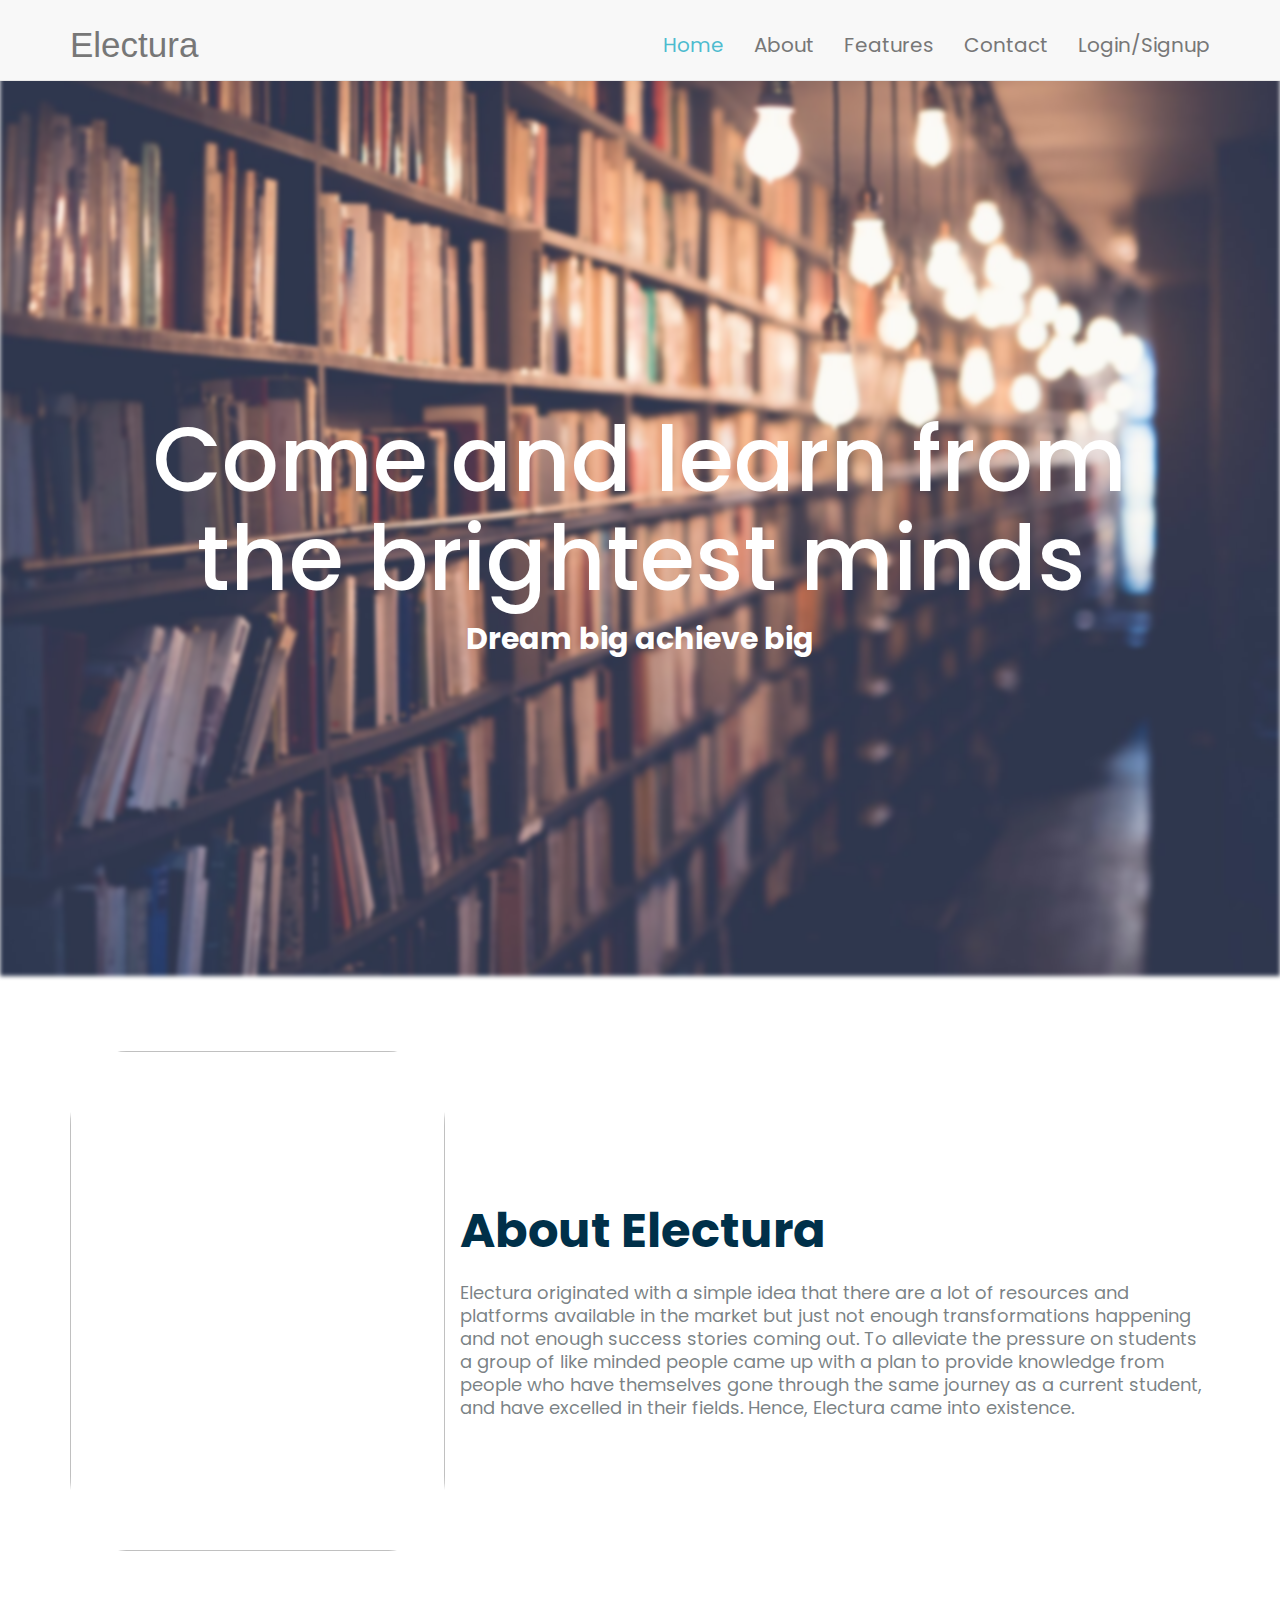
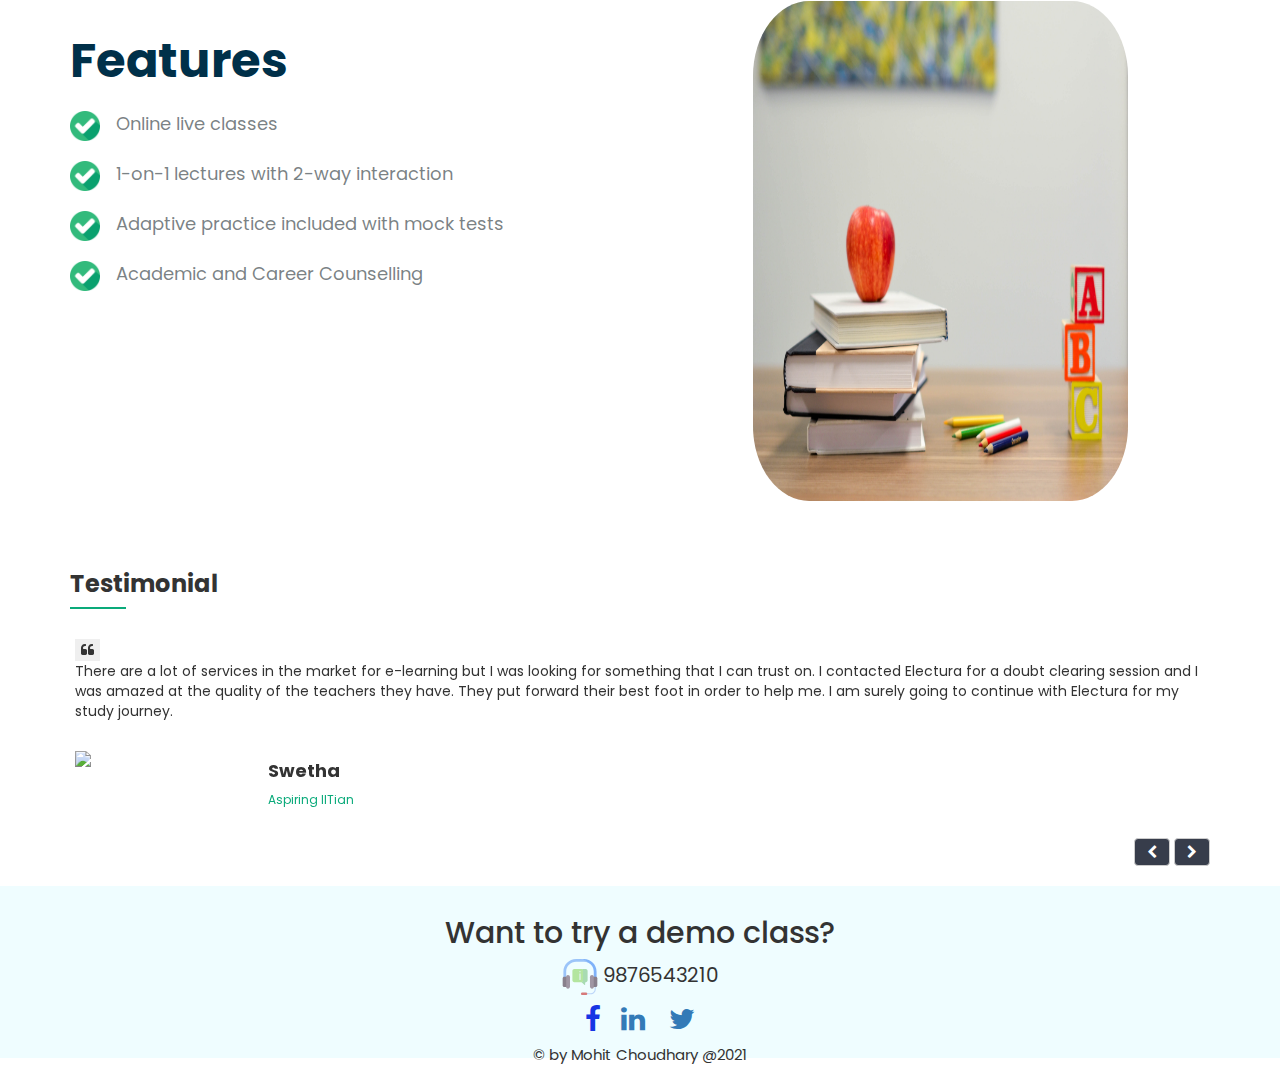
==== index.html @ b4f50caa "Added dynamic functionality with login page" ====
<!DOCTYPE html>
<html lang="en">
<head>
    <meta charset="UTF-8">
    <meta http-equiv="X-UA-Compatible" content="IE=edge">
    <meta name="viewport" content="width=device-width, initial-scale=1.0">
    <link rel="stylesheet" href="./css/styles.css">
    <link rel="stylesheet" href="https://maxcdn.bootstrapcdn.com/bootstrap/3.3.7/css/bootstrap.min.css" integrity="sha384-BVYiiSIFeK1dGmJRAkycuHAHRg32OmUcww7on3RYdg4Va+PmSTsz/K68vbdEjh4u" crossorigin="anonymous">
    <link rel="stylesheet" href="https://maxcdn.bootstrapcdn.com/bootstrap/3.3.7/css/bootstrap-theme.min.css" integrity="sha384-rHyoN1iRsVXV4nD0JutlnGaslCJuC7uwjduW9SVrLvRYooPp2bWYgmgJQIXwl/Sp" crossorigin="anonymous">
    <link href="https://fonts.googleapis.com/css?family=Poppins" rel="stylesheet">
    <!-- <link rel="stylesheet" href="https://cdnjs.cloudflare.com/ajax/libs/font-awesome/4.7.0/css/font-awesome.min.css"> -->
    <link rel="stylesheet" href="https://maxcdn.bootstrapcdn.com/font-awesome/4.4.0/css/font-awesome.min.css">
    <title>My homepage</title>
</head>

    <nav class="navbar navbar-default navbar-static-top">
        <div class="container nav-cont">
          <div class="navbar-header">
            <button type="button" class="navbar-toggle collapsed" data-toggle="collapse" data-target="#navbar" aria-expanded="false" aria-controls="navbar">
              <span class="sr-only">Toggle navigation</span>
              <span class="icon-bar"></span>
              <span class="icon-bar"></span>
              <span class="icon-bar"></span>
            </button>
            <a class="navbar-brand logo"style="font-size:35px;" href="#">Electura</a>
          </div>
          <div id="navbar" class="navbar-collapse collapse">
            
            <ul class="nav navbar-nav navbar-right">
                <li><a style="color: rgba(21, 168, 194, 0.76);" href="index.html">Home</a></li>
              <li><a href="#about">About</a></li>
              <li><a href="#features">Features</a></li>
              <li><a href="#contact">Contact</a></li>
              <li><a href="Login.html">Login/Signup</a></li>
            </ul>
          </div><!--/.nav-collapse -->
        </div> <!--/.container -->
      </nav>  <!--/.nav ending -->
<body>
    <div class="bg-image"></div>
<div class="bg-text">
  <h1 class="pic-title" >Come and learn from the brightest minds</h1>
  <p class="pic-descrip">Dream big achieve big</p>
</div>

<div class="container cont1" id="about">
    <div class="row">
        <div class="col-sm-12 col-md-4">
            <img src="./images/image1.jpg" class="img-fluid">
        </div>
        <div  class="col-sm-12 col-md-8 text1">
         <span class="heading1" style="line-height: 60px; font-weight: bold; color: #003049;">About Electura</span>
        </br></br>
         <span style="font-size: 18px; line-height: 23px; font-weight: normal; color: rgba(87,95,100,0.78);">
            Electura originated with a simple idea that there are a lot of resources and platforms available in the market but just not enough transformations happening and not enough success stories coming out. To alleviate the pressure on students a group of like minded people came up with a plan to provide knowledge from people who have themselves gone through the same journey as a current student, and have excelled in their fields. Hence, Electura came into existence.
        </span>
        </div>
    </div>
</div>

<!-- second card -->
<div class="container cont2" id="features">
    <div class="row">
        <div class="col-sm-12 col-md-7 mb-5 contsec">
            <span class="heading2" style="font-size: 48px; line-height: 60px; font-weight: bold; color: #003049;">Features</span>
           </br>
       </br>
       <img src="./images/vector.png" width="30px" height="30px">&nbsp;&nbsp;&nbsp;
            <span style="font-size: 18px; line-height: 23px; font-weight: normal; color: rgba(87,95,100,0.78);">Online live classes</span>
           </br></br>
           <img src="./images/vector.png" width="30px" height="30px">&nbsp;&nbsp;&nbsp;
                <span style="font-size: 18px; line-height: 23px; font-weight: normal; color: rgba(87,95,100,0.78);">1-on-1 lectures with 2-way interaction</span>
               </br></br>
               <img src="./images/vector.png" width="30px" height="30px">&nbsp;&nbsp;&nbsp;
                    <span style="font-size: 18px; line-height: 23px; font-weight: normal; color: rgba(87,95,100,0.78);">Adaptive practice included with mock tests</span>
                   </br></br>
                   <img src="./images/vector.png" width="30px" height="30px">&nbsp;&nbsp;&nbsp;
                        <span style="font-size: 18px; line-height: 23px; font-weight: normal; color: rgba(87,95,100,0.78);">Academic and Career Counselling</span>                                        
           </div>
        <div class="col-sm-12 col-md-4">
            <img src="./images/image2.jpg" class="img-fluid">
        </div>
    </div>
</div>


<!-- Carousel part -->


<div class="container testimonial">
	<div class="row">
		<div class="col-sm-12">
        <h3><strong>Testimonial</strong></h3>
        <div class="seprator"></div>
            <div id="carousel-example-generic" class="carousel slide" data-ride="carousel">
              <!-- Wrapper for slides -->
              <div class="carousel-inner">
                <div class="item active">
                  <div class="row" style="padding: 20px">
                    <button style="border: none;"><i class="fa fa-quote-left testimonial_fa" aria-hidden="true"></i></button>
                    <p class="testimonial_para">There are a lot of services in the market for e-learning but I was looking for something that I can trust on. I contacted Electura for a doubt clearing session and I was amazed at the quality of the teachers they have. They put forward their best foot in order to help me. I am surely going to continue with Electura for my study journey.</p><br>
                    <div class="row">
                    <div class="col-sm-2">
                        <img src="https://res.cloudinary.com/highereducation/image/upload/c_fill,w_312,h_284,dpr_2.0,f_auto,g_faces:center,fl_lossy,q_auto:eco/v1595629369/TheBestSchools.org/hero-images/undocumented-students-guide-to-college-hero.jpg" class="img-responsive" style="width: 80px">
                        </div>
                        <div class="col-sm-10">
                        <h4><strong>Swetha</strong></h4>
                        <p class="testimonial_subtitle"><span>Aspiring IITian</span><br>
                        </p>
                    </div>
                    </div>
                  </div>
                </div>
               <div class="item">
                   <div class="row" style="padding: 20px">
                    <button style="border: none;"><i class="fa fa-quote-left testimonial_fa" aria-hidden="true"></i></button>
                    <p class="testimonial_para">I was worried about my child as he was never able to focus on his studies. I got to know about Electura & looking at the background of their teachers, I booked a counselling session for my kid. It was good to see such dedicated tutors, genuinely thinking about a child’s future. After the session, I am confident enough and ready to enroll my child with them.</p><br>
                    <div class="row">
                    <div class="col-sm-2">
                        <img src="http://demos1.showcasedemos.in/jntuicem2017/html/v1/assets/images/kiara.jpg" class="img-responsive" style="width: 80px">
                        </div>
                        <div class="col-sm-10">
                        <h4><strong>Priya</strong></h4>
                        <p class="testimonial_subtitle"><span>Bussiness Manager</span><br>
                        </p>
                    </div>
                    </div>
                  </div>
                </div>
                <div class="item">
                    <div class="row" style="padding: 20px">
                     <button style="border: none;"><i class="fa fa-quote-left testimonial_fa" aria-hidden="true"></i></button>
                     <p class="testimonial_para">I always strive for creating value in this world. Though having worked in the corporate as well as going through the MBA process after cracking IIT, I was looking for the satisfaction of shaping the future. Electura gave me a platform to give back to the society and help young minds of the world. Happy to be an Electurar and really excited to shape a better world.</p><br>
                     <div class="row">
                     <div class="col-sm-2">
                         <img src="https://encrypted-tbn0.gstatic.com/images?q=tbn:ANd9GcREeLZyTWaijVTxMZNyXFgwQrp1DRmbCpQUvQ&usqp=CAU" class="img-responsive" style="width: 80px">
                         </div>
                         <div class="col-sm-10">
                         <h4><strong>Ram</strong></h4>
                         <p class="testimonial_subtitle"><span>Tutor(Studies at IIT Roorkee)</span><br>
                         </p>
                     </div>
                     </div>
                   </div>
                 </div>
              </div>
            </div>
            <div class="controls testimonial_control pull-right">
                <a class="left fa fa-chevron-left btn btn-default testimonial_btn" href="#carousel-example-generic"
                  data-slide="prev"></a>

                <a class="right fa fa-chevron-right btn btn-default testimonial_btn" href="#carousel-example-generic"
                  data-slide="next"></a>
              </div>
        </div>
	</div>
</div>

<!-- footer -->
<footer id="contact">
    <h2>Want to try a demo class?</h2>
    <p style="font-size: 20px;"><img src="./images/customer-support.svg" alt="Customer-support icon" width="36px" height="36px" > 9876543210</p>
    <a href="https://www.facebook.com/Electura-Educations-112746513846044/"><i class="fa fa-2x fa-facebook" style="color: #1635e4;" ></i></a>&nbsp;&nbsp;&nbsp;&nbsp;
    <a href="https://www.linkedin.com/company/electura/?originalSubdomain=in"> <i class="fa fa-2x fa-linkedin" ></i> </a>&nbsp;&nbsp;&nbsp;&nbsp;
    <a href="https://twitter.com/electura_co?lang=en"><i class="fa fa-2x fa-twitter"></i></a> </br>
    
    <p style="margin: 10px 0; font-size: 15px;">&copy; by Mohit Choudhary @2021</p>
</footer>




    <script src="./app.js"></script>
    <script src="https://code.jquery.com/jquery-3.5.1.js" integrity="sha256-QWo7LDvxbWT2tbbQ97B53yJnYU3WhH/C8ycbRAkjPDc=" crossorigin="anonymous"></script>
<script src="https://maxcdn.bootstrapcdn.com/bootstrap/3.3.7/js/bootstrap.min.js" integrity="sha384-Tc5IQib027qvyjSMfHjOMaLkfuWVxZxUPnCJA7l2mCWNIpG9mGCD8wGNIcPD7Txa" crossorigin="anonymous"></script>
<script src="https://use.fontawesome.com/5a8a7bb461.js"></script>
</body>


</html>
---- css/styles.css ----
body, html {
    height: 100%;
    margin: 0;
    font-family: Arial, Helvetica, sans-serif;
  }
.nav-cont{
    margin-top: 20px;
    width: 100%;
    height: 60px;
}

li{
    font-size: 20px;
}

.logo{
    font-family: 'Franklin Gothic Medium', 'Arial Narrow', Arial, sans-serif;
}

ul.nav a:hover { 
    color: rgba(21, 168, 194, 0.76) !important; 
}

/* .back-image{
} */
  .bg-image {
    position: relative;
    top: -25px;
    width: 100%;
    height: 400px;
    /* The image used */
    background-image: url("../images/background.jpg");
   
    filter: blur(2px);
    -webkit-filter: blur(2px);
    
    /* Full height */
    height: 100%; 
    
    /* Center and scale the image nicely */
    background-position: center;
    background-repeat: no-repeat;
    background-size: cover;
  }
  
  /* Position text in the middle of the page/image */
  .bg-text {
    /* background-color: rgb(0,0,0); Fallback color */
    background-color: rgba(26, 19, 19, 0); /* Black w/opacity/see-through */
    color: rgba(255, 255, 255);
    /* border: 3px solid #f1f1f1; */
    position: absolute;
    font-weight: bold;
    top: 50%;
    left: 50%;
    transform: translate(-50%, -50%);
    z-index: 2;
    width: 80%;
    padding: 20px;
    text-align: center;
    margin-top: 80px;
  }
  @media(min-width:800px){
      .pic-title{
        font-size: 90px;
      }
      .pic-descrip{
            font-size: 30px;
      }
  }

  .cont1, .cont2, .cont3{
      margin-top: 50px;
      margin-bottom: 50px;
  }
@media(min-width:800px){
    .img-fluid{
        width:375px;
         height:500px;
         border-radius: 15%;
      }
      .text1{
        margin-top: 150px;
      }
      .heading1{
          font-size: 48px;
      }

}
.heading2{
   margin-bottom: 30px;
}
@media(max-width:800px){
    .img-fluid{
        width:100%;
         height:500px;
         border-radius: 15%;
      }
      
      .text1{
        margin-top: 15px;
      }
      .heading1{
        font-size: 40px;
    }
}

.contsec{
    margin-top: 30px;
    margin-bottom: 30px;
}
/* carousel section */
*{
    font-family: 'Poppins', sans-serif;
 }
 .testimonial_subtitle{
     color: #0aaa7a;
     font-size: 12px;
 }
   .testimonial_btn{
     background-color: #373d4b !important;
     color: #fff !important;
  }
  .seprator {
     height: 2px;
     width: 56px;
     background-color: #0aaa7a;
     margin: 7px 0 10px 0;
 }

 /* footer */
footer{
    background-color: #effdff;
    width: auto;
    height: 172px;
    /* color: snow; */
    text-align: center;
}
h2{
    padding-top: 30px;
}
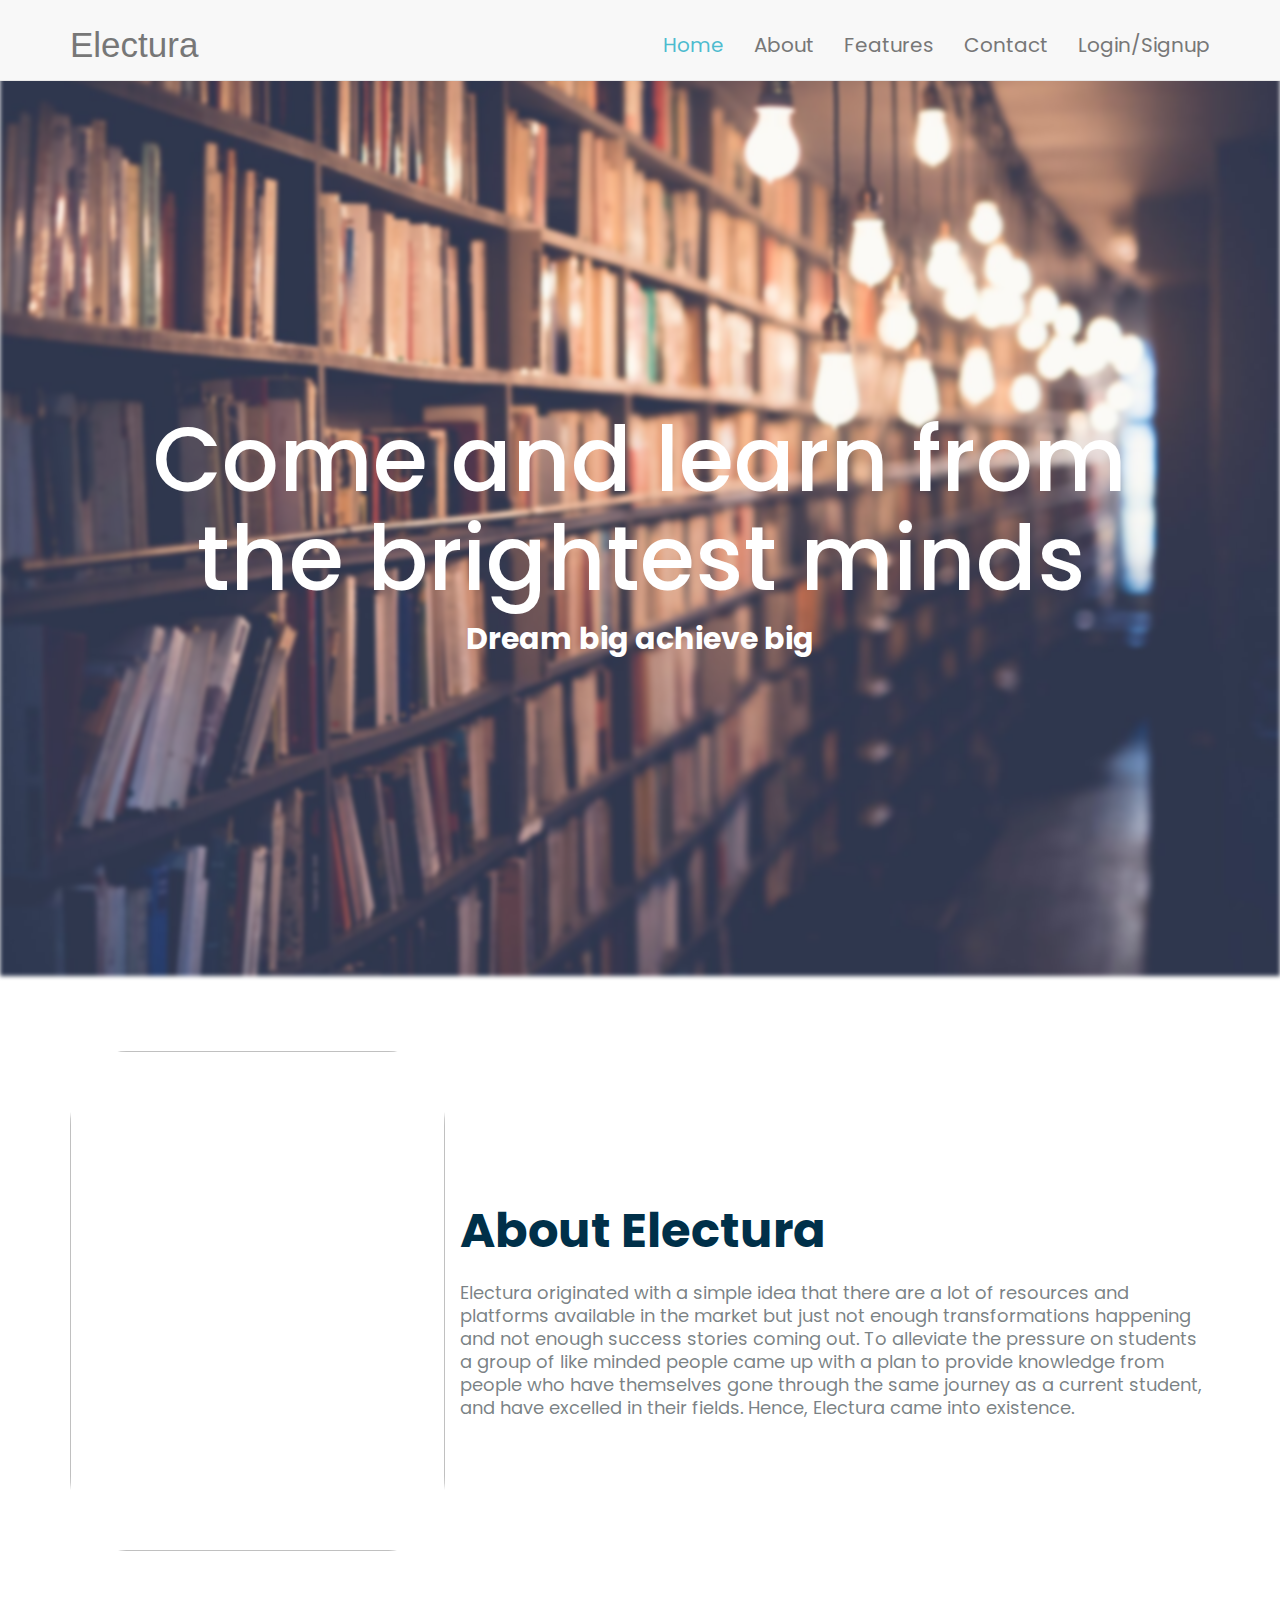
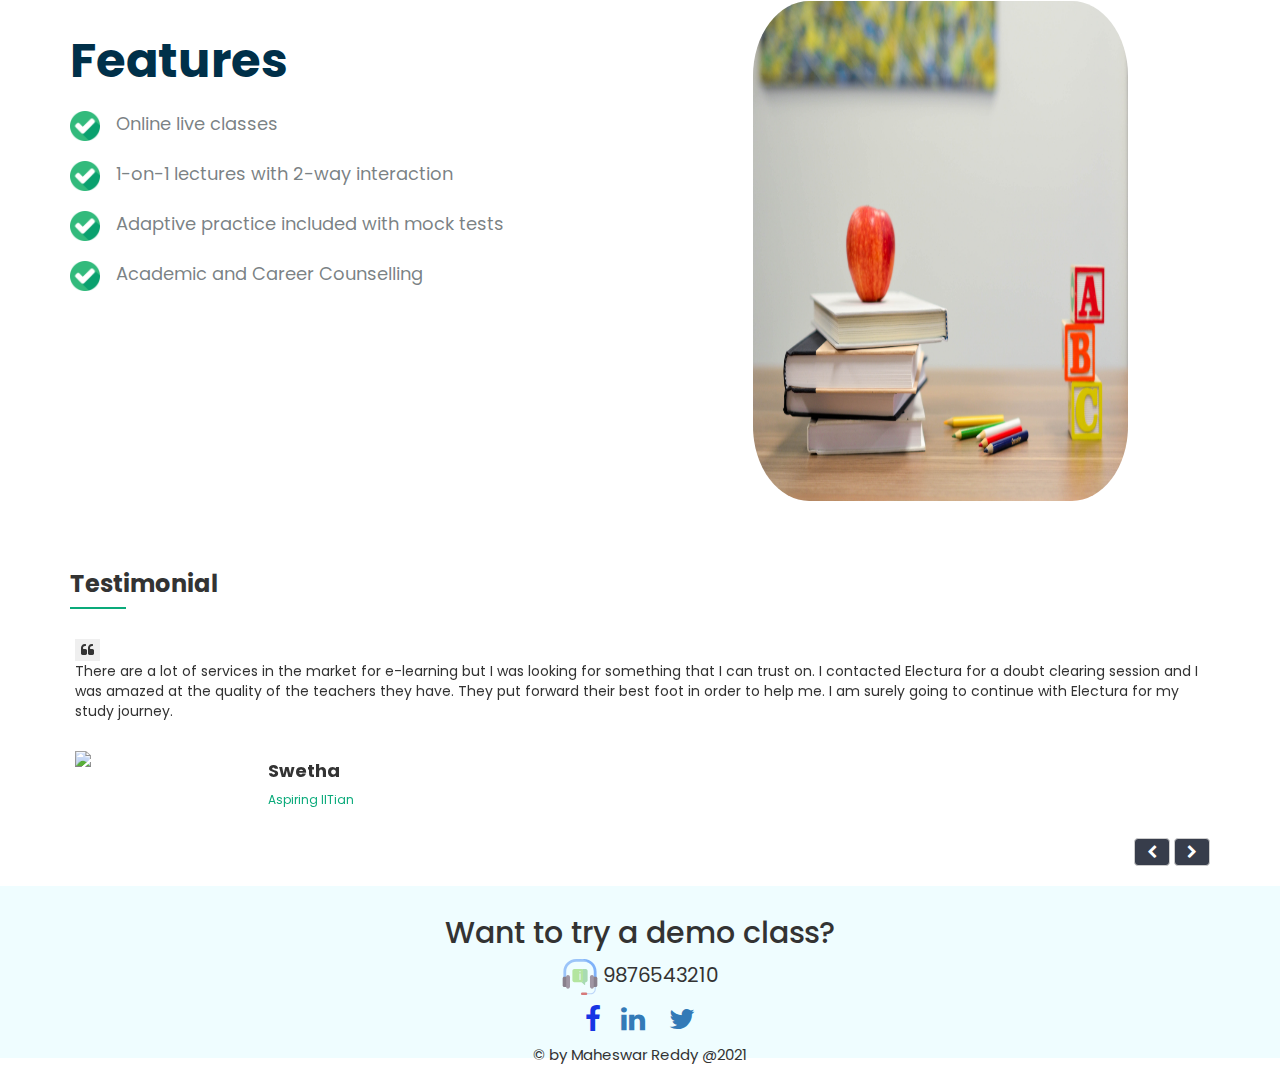
==== commit e90ca6c1: "added copyright" ====
--- a/index.html
+++ b/index.html
@@ -164,7 +164,7 @@
     <a href="https://www.linkedin.com/company/electura/?originalSubdomain=in"> <i class="fa fa-2x fa-linkedin" ></i> </a>&nbsp;&nbsp;&nbsp;&nbsp;
     <a href="https://twitter.com/electura_co?lang=en"><i class="fa fa-2x fa-twitter"></i></a> </br>
     
-    <p style="margin: 10px 0; font-size: 15px;">&copy; by Mohit Choudhary @2021</p>
+    <p style="margin: 10px 0; font-size: 15px;">&copy; by Maheswar Reddy @2021</p>
 </footer>
 
 
@@ -177,4 +177,4 @@
 </body>
 
 
-</html>+</html>
